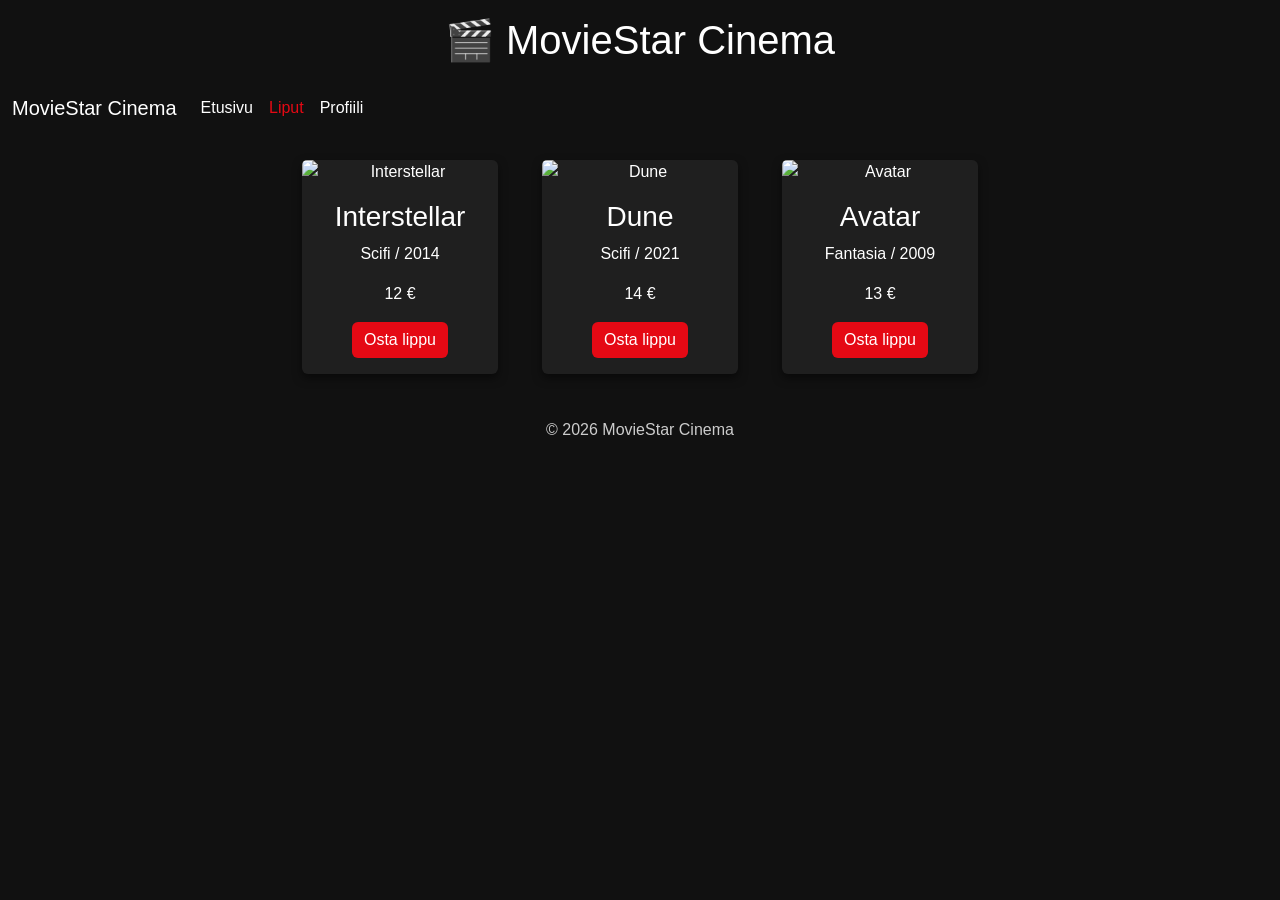
==== liput.html @ a3db57fc "Create liput.html" ====
<!DOCTYPE html>
<html lang="fi">
<head>
  <meta charset="UTF-8">
  <meta name="viewport" content="width=device-width, initial-scale=1.0">
  <title>MovieStar Cinema – Liput</title>

  <!-- Bootstrap CSS -->
  <link href="https://cdn.jsdelivr.net/npm/bootstrap@5.3.0/dist/css/bootstrap.min.css" rel="stylesheet">

  <!-- Oma CSS -->
  <link rel="stylesheet" href="style.css">
</head>
<body>

<header>
  <h1 class="text-center my-3">🎬 MovieStar Cinema</h1>
  
  <nav class="navbar navbar-expand-lg mb-4">
    <div class="container-fluid">
      <a class="navbar-brand" href="index.html">MovieStar Cinema</a>
      <button class="navbar-toggler" type="button" data-bs-toggle="collapse" data-bs-target="#navbarNav">
        <span class="navbar-toggler-icon"></span>
      </button>
      <div class="collapse navbar-collapse" id="navbarNav">
        <ul class="navbar-nav">
          <li class="nav-item"><a class="nav-link" href="index.html">Etusivu</a></li>
          <li class="nav-item"><a class="nav-link active" href="liput.html">Liput</a></li>
          <li class="nav-item"><a class="nav-link" href="profile.html">Profiili</a></li>
        </ul>
      </div>
    </div>
  </nav>
</header>

<main class="container">
  <section class="tickets row row-cols-1 row-cols-md-3 g-4">

    <div class="ticket-card col">
      <div class="card h-100 text-center">
        <img src="images/interstellar.jpg" class="card-img-top" alt="Interstellar">
        <div class="card-body">
          <h3 class="card-title">Interstellar</h3>
          <p>Scifi / 2014</p>
          <p class="price">12 €</p>
          <button class="btn btn-primary">Osta lippu</button>
        </div>
      </div>
    </div>

    <div class="ticket-card col">
      <div class="card h-100 text-center">
        <img src="images/dune.jpg" class="card-img-top" alt="Dune">
        <div class="card-body">
          <h3 class="card-title">Dune</h3>
          <p>Scifi / 2021</p>
          <p class="price">14 €</p>
          <button class="btn btn-primary">Osta lippu</button>
        </div>
      </div>
    </div>

    <div class="ticket-card col">
      <div class="card h-100 text-center">
        <img src="images/avatar.jpg" class="card-img-top" alt="Avatar">
        <div class="card-body">
          <h3 class="card-title">Avatar</h3>
          <p>Fantasia / 2009</p>
          <p class="price">13 €</p>
          <button class="btn btn-primary">Osta lippu</button>
        </div>
      </div>
    </div>

  </section>
</main>

<footer class="text-center my-4">
  <p>© 2026 MovieStar Cinema</p>
</footer>

<!-- Bootstrap JS -->
<script src="https://cdn.jsdelivr.net/npm/bootstrap@5.3.0/dist/js/bootstrap.bundle.min.js"></script>
</body>
</html>
---- style.css ----
/* ===== RESET ===== */
* {
    margin: 0;
    padding: 0;
    box-sizing: border-box;
}

/* ===== BODY & PERUS ===== */
body {
    font-family: Arial, Helvetica, sans-serif;
    background-color: #111 !important;
    color: white !important;
}

/* ===== NAVBAR ===== */
.navbar {
    background-color: #111 !important;
}
.navbar .navbar-brand,
.navbar .nav-link {
    color: white !important;
}
.navbar .nav-link.active,
.navbar .nav-link:hover {
    color: #e50914 !important;
}

/* ===== CARDS / LIPUT ===== */
.card {
    background-color: #1f1f1f !important;
    color: white !important;
    border: none;
    box-shadow: 0 4px 10px rgba(0,0,0,0.5);
}

.card .btn-primary {
    background-color: #e50914 !important;
    border: none !important;
    color: white !important;
}
.card .btn-primary:hover {
    background-color: #b20710 !important;
}

/* ===== FOOTER ===== */
footer {
    background-color: #111;
    color: #ccc;
    padding: 20px;
    text-align: center;
}

/* ===== TICKET GRID ===== */
.tickets {
    display: flex;
    flex-wrap: wrap;
    gap: 20px;
    justify-content: center;
}

.ticket-card {
    width: 220px;
}

/* ===== RESPONSIIVISUUS ===== */
@media (max-width: 768px) {
    .tickets {
        flex-direction: column;
        align-items: center;
    }
    .ticket-card {
        width: 90%;
        margin-bottom: 20px;
    }
}
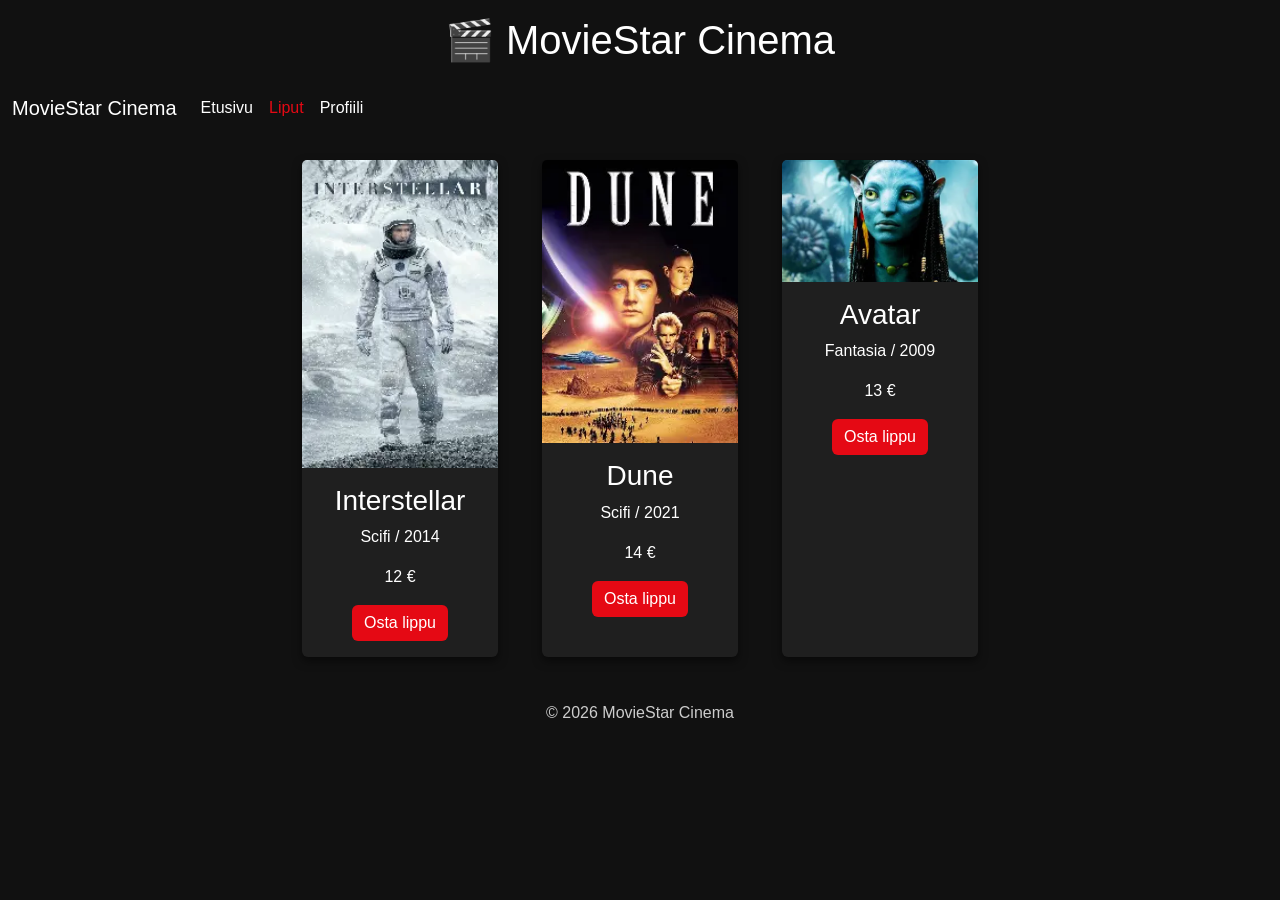
==== commit cfb09e32: "Update liput.html" ====
--- a/liput.html
+++ b/liput.html
@@ -26,7 +26,7 @@
         <ul class="navbar-nav">
           <li class="nav-item"><a class="nav-link" href="index.html">Etusivu</a></li>
           <li class="nav-item"><a class="nav-link active" href="liput.html">Liput</a></li>
-          <li class="nav-item"><a class="nav-link" href="profile.html">Profiili</a></li>
+          <li class="nav-item"><a class="nav-link" href="profiili.html">Profiili</a></li>
         </ul>
       </div>
     </div>
@@ -82,4 +82,4 @@
 <!-- Bootstrap JS -->
 <script src="https://cdn.jsdelivr.net/npm/bootstrap@5.3.0/dist/js/bootstrap.bundle.min.js"></script>
 </body>
-</html>
+</html>
